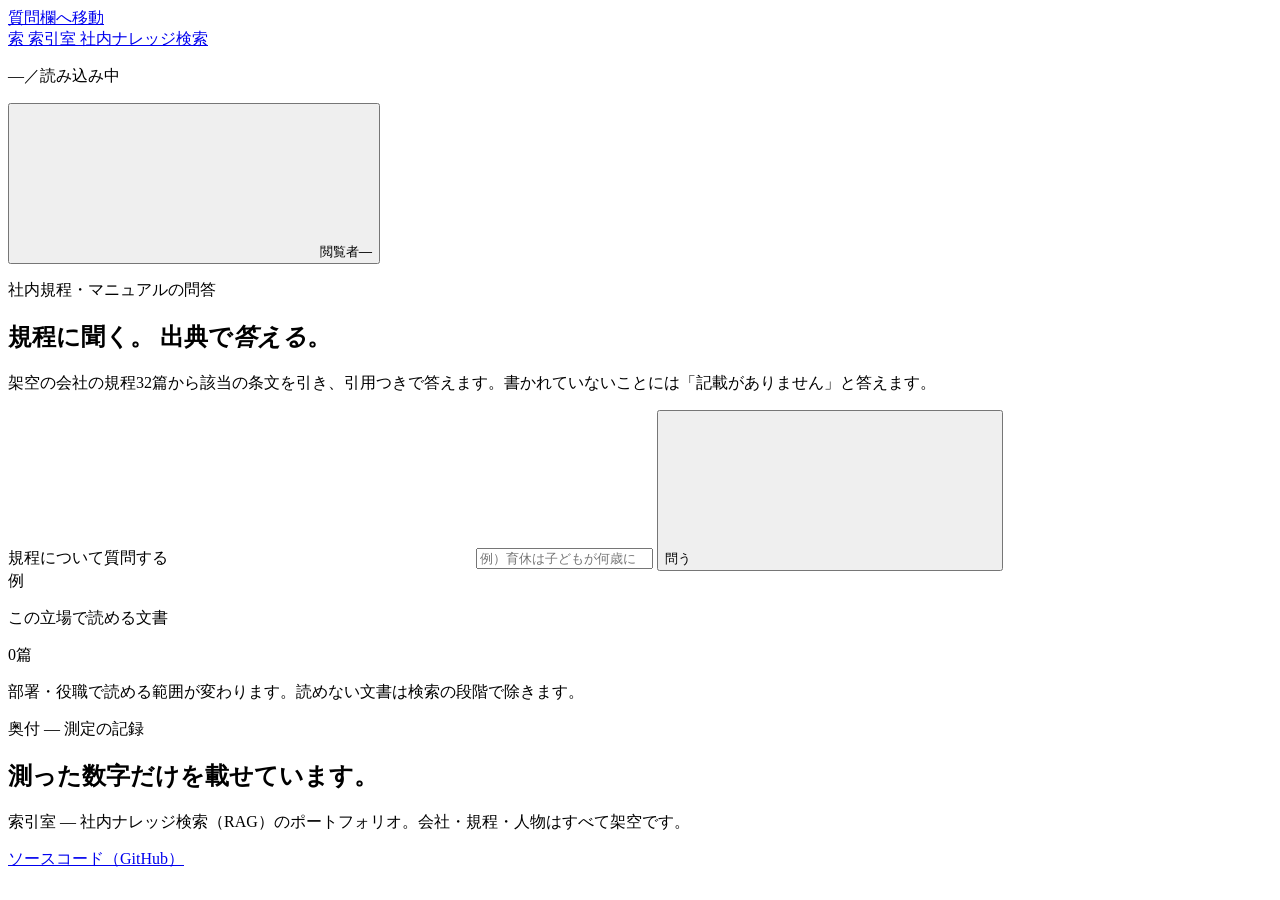
==== src/knowledge_rag/web/index.html @ ad04c72a "社内ナレッジ検索（RAG）の初版：取り込み・日本語ハイブリッド検索・権限・引用照合・画面・評価 Co-Authored-By: Claude Opus 5.5 <noreply@anthropic.c" ====
<!doctype html>
<html lang="ja">
<head>
<meta charset="utf-8">
<meta name="viewport" content="width=device-width, initial-scale=1, viewport-fit=cover">
<title>索引室 — 社内規程に、出典つきで答える</title>
<meta name="description" content="社内規程・マニュアルを日本語のハイブリッド検索で引き、該当箇所を引用して答える社内ナレッジ検索AI（RAG）。部署・役職ごとに読める文書を検索の段階で分けます。">
<meta name="color-scheme" content="light">
<meta name="theme-color" content="#f3ecdf">
<link rel="preconnect" href="https://fonts.googleapis.com">
<link rel="preconnect" href="https://fonts.gstatic.com" crossorigin>
<link rel="stylesheet" href="https://fonts.googleapis.com/css2?family=Shippori+Mincho:wght@500;700;800&family=Zen+Kaku+Gothic+New:wght@400;500;700&display=swap">
<link rel="stylesheet" href="/static/app.css">
<link rel="icon" href="data:image/svg+xml,%3Csvg xmlns='http://www.w3.org/2000/svg' viewBox='0 0 32 32'%3E%3Crect width='32' height='32' rx='3' fill='%23f3ecdf'/%3E%3Ctext x='16' y='23' font-size='20' text-anchor='middle' font-family='serif' fill='%23b8432c'%3E索%3C/text%3E%3C/svg%3E">
<script src="/static/app.js" defer></script>
</head>
<body>
<a class="skip" href="#ask">質問欄へ移動</a>

<header class="masthead" role="banner">
  <a class="brand" href="/" aria-label="索引室 トップへ">
    <span class="brand-mark" aria-hidden="true">索</span>
    <span class="brand-text">
      <span class="brand-name">索引室</span>
      <span class="brand-sub">社内ナレッジ検索</span>
    </span>
  </a>
  <p class="issue" aria-live="polite"><span id="issue-docs">—</span><span class="issue-sep" aria-hidden="true">／</span><span id="issue-mode">読み込み中</span></p>
  <div class="persona">
    <button class="persona-button" id="persona-button" type="button" aria-haspopup="listbox" aria-expanded="false" aria-controls="persona-list">
      <svg class="icon" aria-hidden="true"><use href="/static/icons.svg#i-user"/></svg>
      <span class="persona-label"><span class="persona-caption">閲覧者</span><span id="persona-name">—</span></span>
    </button>
    <ul class="persona-list" id="persona-list" role="listbox" aria-label="閲覧者を選ぶ" hidden></ul>
  </div>
</header>

<main id="main">
  <section class="hero" aria-labelledby="hero-title">
    <div class="hero-grain" aria-hidden="true"></div>
    <div class="hero-inner">
      <p class="kicker reveal"><span class="kicker-rule" aria-hidden="true"></span>社内規程・マニュアルの問答</p>
      <h1 id="hero-title" class="headline">
        <span class="line"><span class="line-inner">規程に聞く。</span></span>
        <span class="line"><span class="line-inner">出典で<em>答える</em>。</span></span>
      </h1>
      <p class="deck reveal">架空の会社の規程<span id="deck-docs">32</span>篇から該当の条文を引き、引用つきで答えます。書かれていないことには「記載がありません」と答えます。</p>
      <form class="ask reveal" id="ask" role="search" autocomplete="off">
        <label class="sr-only" for="question">規程について質問する</label>
        <svg class="icon ask-icon" aria-hidden="true"><use href="/static/icons.svg#i-search"/></svg>
        <input id="question" name="question" type="search" maxlength="400" required placeholder="例）育休は子どもが何歳になるまで取れますか" enterkeyhint="search">
        <button class="ask-submit magnetic" type="submit">
          <span>問う</span>
          <svg class="icon" aria-hidden="true"><use href="/static/icons.svg#i-corner-down-left"/></svg>
        </button>
      </form>
      <div class="suggest reveal" aria-label="記録済みの質問の例">
        <span class="suggest-label">例</span>
        <ul class="suggest-list" id="suggest-list"></ul>
      </div>
    </div>
    <aside class="hero-aside reveal" aria-label="この閲覧者が読める文書">
      <p class="aside-title">この立場で読める文書</p>
      <p class="aside-count"><span class="count" id="readable-count">0</span><span class="aside-unit">篇</span></p>
      <p class="aside-note" id="readable-note">部署・役職で読める範囲が変わります。読めない文書は検索の段階で除きます。</p>
    </aside>
  </section>

  <section class="reading" id="reading" aria-live="polite" aria-busy="false" hidden>
    <div class="ink" id="ink" hidden>
      <svg class="ink-svg" viewBox="0 0 200 200" aria-hidden="true">
        <defs>
          <filter id="bleed" x="-50%" y="-50%" width="200%" height="200%">
            <feTurbulence type="fractalNoise" baseFrequency="0.035" numOctaves="3" seed="7" result="noise">
              <animate attributeName="baseFrequency" dur="2.4s" values="0.03;0.05;0.03" repeatCount="indefinite"/>
            </feTurbulence>
            <feDisplacementMap in="SourceGraphic" in2="noise" scale="26"/>
          </filter>
        </defs>
        <g filter="url(#bleed)">
          <circle class="ink-drop d1" cx="100" cy="100" r="30"/>
          <circle class="ink-drop d2" cx="78" cy="112" r="16"/>
          <circle class="ink-drop d3" cx="126" cy="88" r="12"/>
        </g>
      </svg>
      <p class="ink-text">索引をたどっています</p>
    </div>

    <article class="answer" id="answer" hidden>
      <header class="answer-head">
        <p class="answer-kicker"><span>問</span><span class="answer-persona" id="answer-persona"></span></p>
        <h2 class="answer-question" id="answer-question"></h2>
        <div class="answer-meta" id="answer-meta"></div>
      </header>
      <div class="answer-columns">
        <div class="answer-main">
          <p class="answer-label"><span>答</span></p>
          <div class="answer-body" id="answer-body"></div>
          <p class="answer-foot" id="answer-foot"></p>
        </div>
        <aside class="sources" aria-labelledby="sources-title">
          <h3 class="sources-title" id="sources-title">根拠</h3>
          <ol class="source-list" id="source-list"></ol>
        </aside>
      </div>
    </article>

    <section class="hits" id="hits" aria-labelledby="hits-title" hidden>
      <div class="hits-head">
        <h3 class="hits-title" id="hits-title">検索した箇所</h3>
        <p class="hits-note">語の一致・見出し・3文字の部分一致・埋め込みの順位を RRF で統合した結果。読めない文書は含みません。</p>
      </div>
      <ol class="hit-list" id="hit-list"></ol>
    </section>
  </section>

  <section class="colophon" aria-labelledby="colophon-title">
    <div class="colophon-head">
      <p class="kicker"><span class="kicker-rule" aria-hidden="true"></span>奥付 — 測定の記録</p>
      <h2 class="colophon-title" id="colophon-title">測った数字だけを載せています。</h2>
    </div>
    <dl class="metrics" id="metrics"></dl>
    <p class="colophon-note" id="colophon-note"></p>
  </section>
</main>

<footer class="footer">
  <p>索引室 — 社内ナレッジ検索（RAG）のポートフォリオ。会社・規程・人物はすべて架空です。</p>
  <p><a href="https://github.com/Ryou-Koshimizu/japanese-knowledge-rag" rel="noopener">ソースコード（GitHub）</a></p>
</footer>

<div class="sheet-backdrop" id="sheet-backdrop" hidden></div>
<div class="sheet" id="sheet" role="dialog" aria-modal="true" aria-labelledby="sheet-title" hidden>
  <div class="sheet-page" id="sheet-page">
    <header class="sheet-head">
      <p class="sheet-kicker" id="sheet-kicker"></p>
      <h2 class="sheet-title" id="sheet-title"></h2>
      <button class="sheet-close" id="sheet-close" type="button" aria-label="文書を閉じる">
        <svg class="icon" aria-hidden="true"><use href="/static/icons.svg#i-x"/></svg>
      </button>
    </header>
    <div class="sheet-body" id="sheet-body" tabindex="0"></div>
  </div>
</div>
</body>
</html>
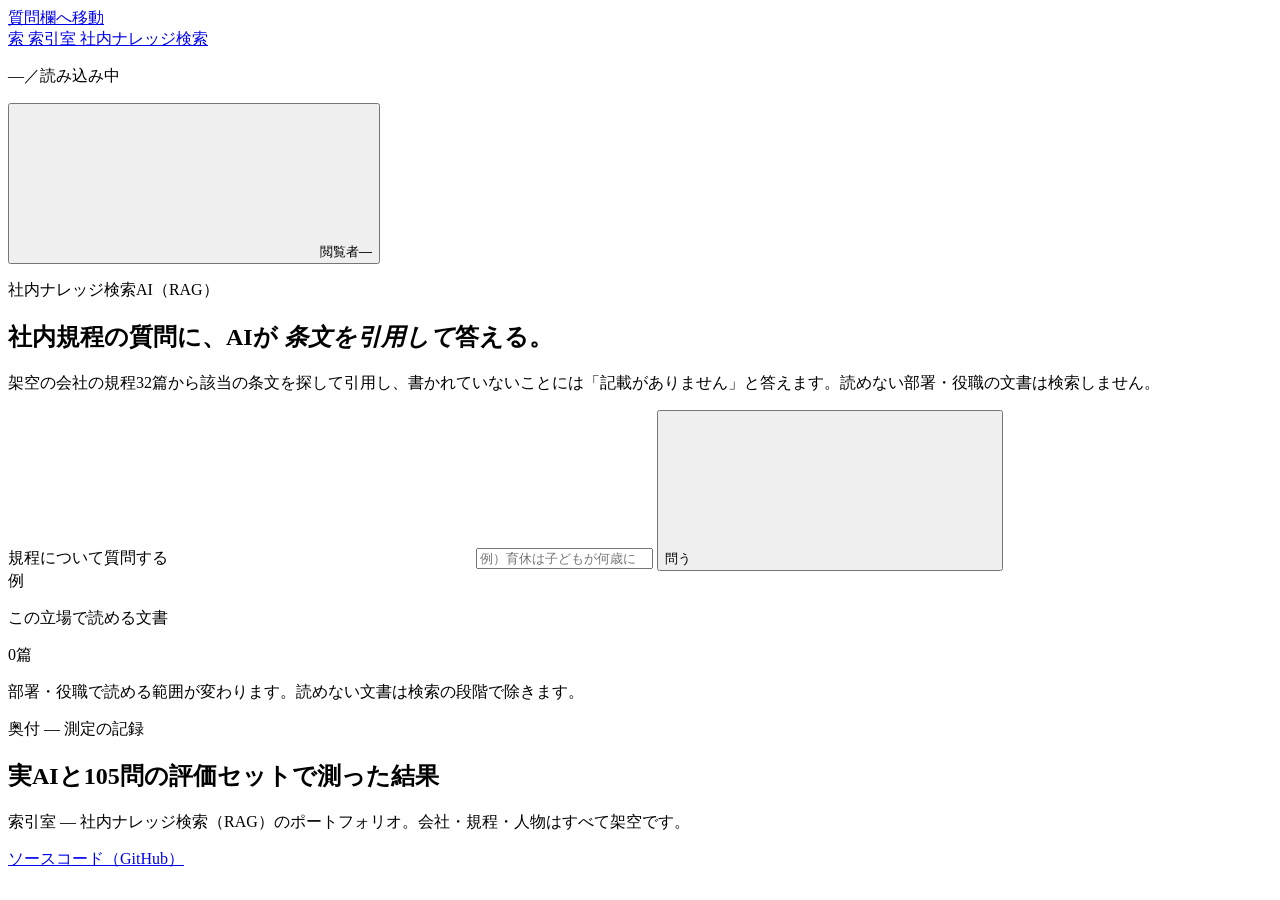
==== commit 25e59ab5: "見出しを具体的なキャッチコピーに（社内規程の質問に、AIが条文を引用して答える） Co-Authored-By: Claude Opus 5.5 <noreply@anthropic.com> Cla" ====
--- a/src/knowledge_rag/web/index.html
+++ b/src/knowledge_rag/web/index.html
@@ -3,7 +3,7 @@
 <head>
 <meta charset="utf-8">
 <meta name="viewport" content="width=device-width, initial-scale=1, viewport-fit=cover">
-<title>索引室 — 社内規程に、出典つきで答える</title>
+<title>索引室 — 社内規程の質問に、条文を引用して答えるAI</title>
 <meta name="description" content="社内規程・マニュアルを日本語のハイブリッド検索で引き、該当箇所を引用して答える社内ナレッジ検索AI（RAG）。部署・役職ごとに読める文書を検索の段階で分けます。">
 <meta name="color-scheme" content="light">
 <meta name="theme-color" content="#f3ecdf">
@@ -39,17 +39,17 @@
   <section class="hero" aria-labelledby="hero-title">
     <div class="hero-grain" aria-hidden="true"></div>
     <div class="hero-inner">
-      <p class="kicker reveal"><span class="kicker-rule" aria-hidden="true"></span>社内規程・マニュアルの問答</p>
+      <p class="kicker reveal"><span class="kicker-rule" aria-hidden="true"></span>社内ナレッジ検索AI（RAG）</p>
       <h1 id="hero-title" class="headline">
-        <span class="line"><span class="line-inner">規程に聞く。</span></span>
-        <span class="line"><span class="line-inner">出典で<em>答える</em>。</span></span>
+        <span class="line"><span class="line-inner">社内規程の質問に、AIが</span></span>
+        <span class="line"><span class="line-inner"><em>条文を引用して</em>答える。</span></span>
       </h1>
-      <p class="deck reveal">架空の会社の規程<span id="deck-docs">32</span>篇から該当の条文を引き、引用つきで答えます。書かれていないことには「記載がありません」と答えます。</p>
+      <p class="deck reveal">架空の会社の規程<span id="deck-docs">32</span>篇から該当の条文を探して引用し、書かれていないことには「記載がありません」と答えます。読めない部署・役職の文書は検索しません。</p>
       <form class="ask reveal" id="ask" role="search" autocomplete="off">
         <label class="sr-only" for="question">規程について質問する</label>
         <svg class="icon ask-icon" aria-hidden="true"><use href="/static/icons.svg#i-search"/></svg>
         <input id="question" name="question" type="search" maxlength="400" required placeholder="例）育休は子どもが何歳になるまで取れますか" enterkeyhint="search">
-        <button class="ask-submit magnetic" type="submit">
+        <button class="ask-submit magnetic" type="submit" aria-label="問う（質問を送る）">
           <span>問う</span>
           <svg class="icon" aria-hidden="true"><use href="/static/icons.svg#i-corner-down-left"/></svg>
         </button>
@@ -83,6 +83,7 @@
           <circle class="ink-drop d3" cx="126" cy="88" r="12"/>
         </g>
       </svg>
+      <svg class="ink-stroke" viewBox="0 0 240 16" aria-hidden="true"><path d="M4 9 C 50 3, 90 14, 130 8 S 210 4, 236 9"/></svg>
       <p class="ink-text">索引をたどっています</p>
     </div>
 
@@ -117,7 +118,7 @@
   <section class="colophon" aria-labelledby="colophon-title">
     <div class="colophon-head">
       <p class="kicker"><span class="kicker-rule" aria-hidden="true"></span>奥付 — 測定の記録</p>
-      <h2 class="colophon-title" id="colophon-title">測った数字だけを載せています。</h2>
+      <h2 class="colophon-title" id="colophon-title">実AIと105問の評価セットで測った結果</h2>
     </div>
     <dl class="metrics" id="metrics"></dl>
     <p class="colophon-note" id="colophon-note"></p>
